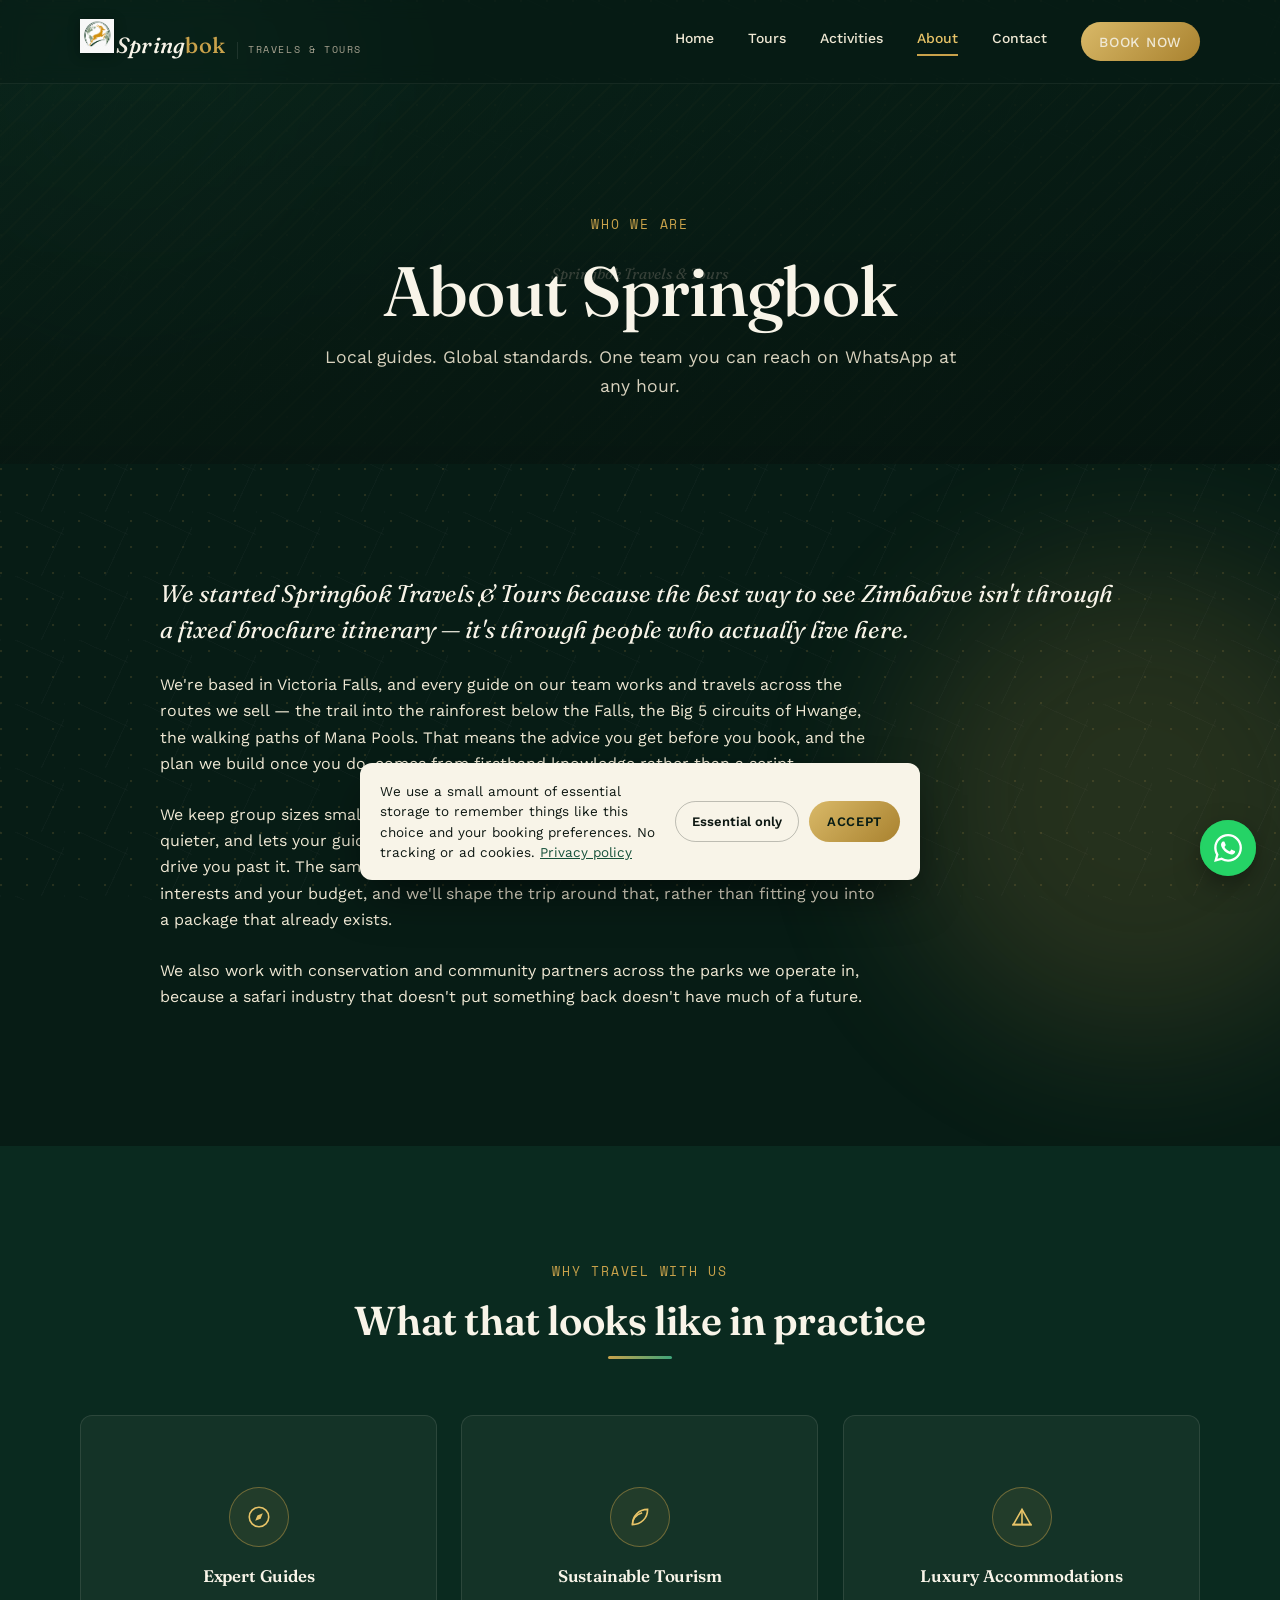
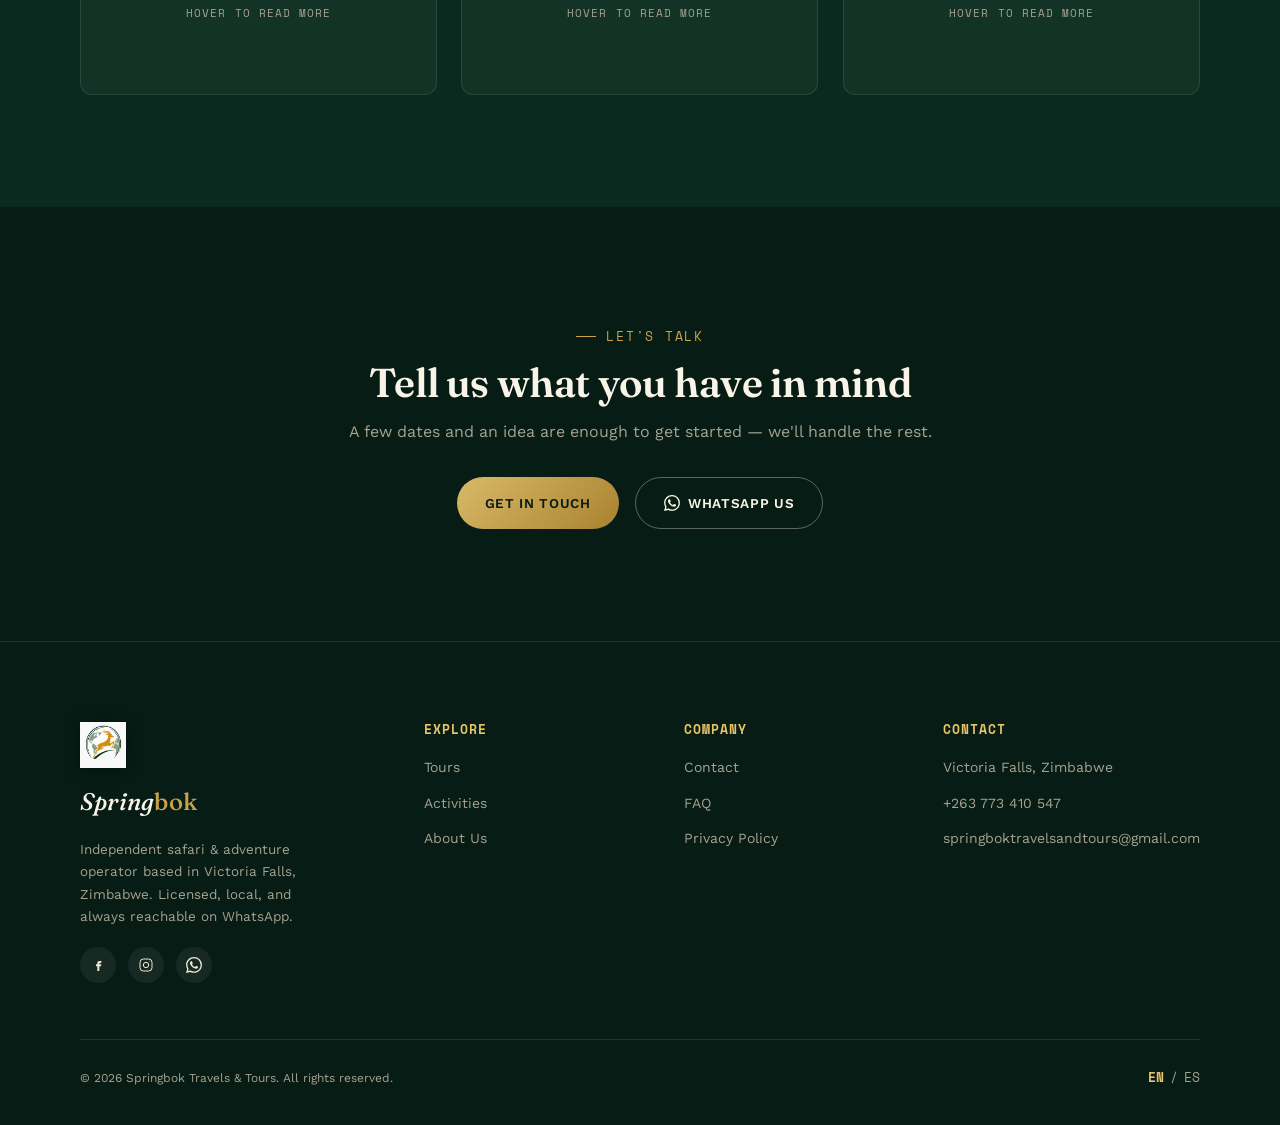
==== about.html @ 63655489 "created Springboks website" ====
<!DOCTYPE html>
<html lang="en">

<head>
    <meta charset="UTF-8">
    <meta name="viewport" content="width=device-width, initial-scale=1.0">
    <title>About — Springbok Travels &amp; Tours</title>
    <meta name="description"
        content="Springbok Travels & Tours is an independent, Victoria Falls-based safari and adventure operator.">
    <link rel="preconnect" href="https://fonts.googleapis.com">
    <link
        href="https://fonts.googleapis.com/css2?family=Fraunces:ital,opsz,wght@0,9..144,400;0,9..144,500;0,9..144,600;1,9..144,500&family=Work+Sans:wght@400;500;600;700&family=Space+Mono:wght@400;700&display=swap"
        rel="stylesheet">
    <link rel="stylesheet" href="style.css">
    <link rel="icon" type="image/png" sizes="32x32" href="images/logo/favicon-32.png">
    <link rel="icon" type="image/png" sizes="192x192" href="images/logo/favicon-192.png">
    <link rel="apple-touch-icon" href="images/logo/apple-touch-icon.png">
    <meta name="theme-color" content="#071C15">
</head>

<body>

    <header class="site-header">
        <div class="header-inner">
            <a href="index.html" class="logo">
                <img src="images/logo.png" alt="" class="logo-icon" width="40" height="31">
                <span class="logo-word">Spring<span>bok</span></span>
                <span class="logo-tag">Travels &amp; Tours</span>
            </a>
            <div class="nav">
                <div class="nav-links">
                    <a href="index.html" class="nav-link">Home</a>
                    <a href="tours.html" class="nav-link">Tours</a>
                    <a href="activities.html" class="nav-link">Activities</a>
                    <a href="about.html" class="nav-link">About</a>
                    <a href="contact.html" class="nav-link">Contact</a>
                    <a href="tours.html" class="nav-link btn btn--gold btn--sm">Book Now</a>
                </div>
                <button class="hamburger" aria-label="Open navigation menu" aria-expanded="false">
                    <span></span><span></span><span></span>
                </button>
            </div>
        </div>
    </header>

    <main>
        <section class="page-hero">
            <div class="page-hero__media">
                <img class="media-img"
                    src="https://www.matriarchafrica.com/wp-content/uploads/2018/07/Boma-Dinner-Victoria-Falls-1.jpg"
                    alt="Springbok guide with guests"
                    onerror="this.closest('.page-hero__media').classList.add('is-missing')">
                <div class="media-fallback-label">Springbok Travels &amp; Tours</div>
            </div>
            <div class="page-hero__content">
                <span class="eyebrow">Who we are</span>
                <h1>About Springbok</h1>
                <p>Local guides. Global standards. One team you can reach on WhatsApp at any hour.</p>
            </div>
        </section>

        <section class="page-content">
            <div class="container">
                <p class="about-lede">We started Springbok Travels &amp; Tours because the best way to see Zimbabwe
                    isn't through a fixed brochure itinerary — it's through people who actually live here.</p>
                <p>We're based in Victoria Falls, and every guide on our team works and travels across the routes we
                    sell — the trail into the rainforest below the Falls, the Big 5 circuits of Hwange, the walking
                    paths of Mana Pools. That means the advice you get before you book, and the plan we build once you
                    do, comes from firsthand knowledge rather than a script.</p>
                <p>We keep group sizes small on purpose. A safari vehicle with four seats sees more, moves quieter, and
                    lets your guide actually talk you through what you're looking at — not just drive you past it. The
                    same thinking applies to how we plan: tell us your dates, your interests and your budget, and we'll
                    shape the trip around that, rather than fitting you into a package that already exists.</p>
                <p>We also work with conservation and community partners across the parks we operate in, because a
                    safari industry that doesn't put something back doesn't have much of a future.</p>
            </div>
        </section>

        <section class="section section--raised">
            <div class="section-head section-head--center">
                <span class="eyebrow">Why travel with us</span>
                <h2>What that looks like in practice</h2>
            </div>
            <div id="why-grid" class="why-grid"><!-- rendered by script.js --></div>
        </section>

        <section class="section text-center">
            <div class="section-inner" style="max-width:640px; margin:0 auto;">
                <span class="eyebrow" style="justify-content:center;">Let's talk</span>
                <h2 style="margin-top:14px;">Tell us what you have in mind</h2>
                <p style="margin-top:14px; color:var(--color-text-muted);">A few dates and an idea are enough to get
                    started — we'll handle the rest.</p>
                <div style="margin-top:32px; display:flex; gap:16px; justify-content:center; flex-wrap:wrap;">
                    <a href="contact.html" class="btn btn--gold">Get in touch</a>
                    <a href="https://wa.me/263773410547" target="_blank" rel="noopener" class="btn btn--outline">
                        <svg width="16" height="16" viewBox="0 0 24 24" fill="currentColor">
                            <path
                                d="M17.472 14.382c-.297-.149-1.758-.867-2.03-.967-.273-.099-.471-.148-.67.15-.197.297-.767.966-.94 1.164-.173.199-.347.223-.644.075-.297-.15-1.255-.463-2.39-1.475-.883-.788-1.48-1.761-1.653-2.059-.173-.297-.018-.458.13-.606.134-.133.298-.347.446-.52.149-.174.198-.298.298-.497.099-.198.05-.371-.025-.52-.075-.149-.669-1.612-.916-2.207-.242-.579-.487-.5-.669-.51-.173-.008-.371-.01-.57-.01-.198 0-.52.074-.792.372-.272.297-1.04 1.016-1.04 2.479 0 1.462 1.065 2.875 1.213 3.074.149.198 2.096 3.2 5.077 4.487.709.306 1.262.489 1.694.625.712.227 1.36.195 1.871.118.571-.085 1.758-.719 2.006-1.413.248-.694.248-1.289.173-1.413-.074-.124-.272-.198-.57-.347m-5.421 7.403h-.004a9.87 9.87 0 01-5.031-1.378l-.361-.214-3.741.982.998-3.648-.235-.374a9.86 9.86 0 01-1.51-5.26c.001-5.45 4.436-9.884 9.888-9.884 2.64 0 5.122 1.03 6.988 2.898a9.825 9.825 0 012.893 6.994c-.003 5.45-4.437 9.884-9.885 9.884m8.413-18.297A11.815 11.815 0 0012.05 0C5.495 0 .16 5.335.157 11.892c0 2.096.547 4.142 1.588 5.945L.057 24l6.305-1.654a11.882 11.882 0 005.683 1.448h.005c6.554 0 11.89-5.335 11.893-11.893a11.821 11.821 0 00-3.48-8.413Z" />
                        </svg>
                        WhatsApp us
                    </a>
                </div>
            </div>
        </section>
    </main>

    <footer class="site-footer">
        <div class="footer-grid">
            <div class="footer-brand">
                <img src="images/logo.png" alt="Springbok Travels &amp; Tours" class="logo-icon logo-icon--footer"
                    width="52" height="40">
                <span class="logo-word">Spring<span>bok</span></span>
                <p>Independent safari &amp; adventure operator based in Victoria Falls, Zimbabwe. Licensed, local, and
                    always reachable on WhatsApp.</p>
                <div class="footer-social">
                    <a href="#" class="social-icon" aria-label="Facebook"><svg viewBox="0 0 24 24" fill="currentColor">
                            <path d="M14 9h3V6h-3c-1.7 0-3 1.3-3 3v2H9v3h2v7h3v-7h2.5l.5-3H14V9z" />
                        </svg></a>
                    <a href="#" class="social-icon" aria-label="Instagram"><svg viewBox="0 0 24 24" fill="none"
                            stroke="currentColor" stroke-width="1.5">
                            <rect x="3" y="3" width="18" height="18" rx="5" />
                            <circle cx="12" cy="12" r="4" />
                            <circle cx="17.2" cy="6.8" r="0.6" fill="currentColor" stroke="none" />
                        </svg></a>
                    <a href="https://wa.me/263773410547" target="_blank" rel="noopener" class="social-icon"
                        aria-label="WhatsApp"><svg viewBox="0 0 24 24" fill="currentColor">
                            <path
                                d="M17.472 14.382c-.297-.149-1.758-.867-2.03-.967-.273-.099-.471-.148-.67.15-.197.297-.767.966-.94 1.164-.173.199-.347.223-.644.075-.297-.15-1.255-.463-2.39-1.475-.883-.788-1.48-1.761-1.653-2.059-.173-.297-.018-.458.13-.606.134-.133.298-.347.446-.52.149-.174.198-.298.298-.497.099-.198.05-.371-.025-.52-.075-.149-.669-1.612-.916-2.207-.242-.579-.487-.5-.669-.51-.173-.008-.371-.01-.57-.01-.198 0-.52.074-.792.372-.272.297-1.04 1.016-1.04 2.479 0 1.462 1.065 2.875 1.213 3.074.149.198 2.096 3.2 5.077 4.487.709.306 1.262.489 1.694.625.712.227 1.36.195 1.871.118.571-.085 1.758-.719 2.006-1.413.248-.694.248-1.289.173-1.413-.074-.124-.272-.198-.57-.347m-5.421 7.403h-.004a9.87 9.87 0 01-5.031-1.378l-.361-.214-3.741.982.998-3.648-.235-.374a9.86 9.86 0 01-1.51-5.26c.001-5.45 4.436-9.884 9.888-9.884 2.64 0 5.122 1.03 6.988 2.898a9.825 9.825 0 012.893 6.994c-.003 5.45-4.437 9.884-9.885 9.884m8.413-18.297A11.815 11.815 0 0012.05 0C5.495 0 .16 5.335.157 11.892c0 2.096.547 4.142 1.588 5.945L.057 24l6.305-1.654a11.882 11.882 0 005.683 1.448h.005c6.554 0 11.89-5.335 11.893-11.893a11.821 11.821 0 00-3.48-8.413Z" />
                        </svg></a>
                </div>
            </div>
            <div class="footer-col">
                <h4>Explore</h4>
                <ul>
                    <li><a href="tours.html">Tours</a></li>
                    <li><a href="activities.html">Activities</a></li>
                    <li><a href="about.html">About Us</a></li>
                </ul>
            </div>
            <div class="footer-col">
                <h4>Company</h4>
                <ul>
                    <li><a href="contact.html">Contact</a></li>
                    <li><a href="faq.html">FAQ</a></li>
                    <li><a href="privacy.html">Privacy Policy</a></li>
                </ul>
            </div>
            <div class="footer-col">
                <h4>Contact</h4>
                <ul>
                    <li>Victoria Falls, Zimbabwe</li>
                    <li><a href="tel:+263773410547">+263 773 410 547</a></li>
                    <li><a href="mailto:springboktravelsandtours@gmail.com">springboktravelsandtours@gmail.com</a></li>
                </ul>
            </div>
        </div>
        <div class="footer-bottom">
            <span class="copyright">&copy; 2026 Springbok Travels &amp; Tours. All rights reserved.</span>
            <div class="lang-toggle"><span class="is-active">EN</span><span>/</span><span>ES</span></div>
        </div>
    </footer>

    <script src="data.js"></script>
    <script src="script.js"></script>
    <a href="https://wa.me/263773410547" target="_blank" rel="noopener" class="whatsapp-fab"
        aria-label="Chat on WhatsApp">
        <svg viewBox="0 0 24 24" fill="currentColor">
            <path
                d="M17.472 14.382c-.297-.149-1.758-.867-2.03-.967-.273-.099-.471-.148-.67.15-.197.297-.767.966-.94 1.164-.173.199-.347.223-.644.075-.297-.15-1.255-.463-2.39-1.475-.883-.788-1.48-1.761-1.653-2.059-.173-.297-.018-.458.13-.606.134-.133.298-.347.446-.52.149-.174.198-.298.298-.497.099-.198.05-.371-.025-.52-.075-.149-.669-1.612-.916-2.207-.242-.579-.487-.5-.669-.51-.173-.008-.371-.01-.57-.01-.198 0-.52.074-.792.372-.272.297-1.04 1.016-1.04 2.479 0 1.462 1.065 2.875 1.213 3.074.149.198 2.096 3.2 5.077 4.487.709.306 1.262.489 1.694.625.712.227 1.36.195 1.871.118.571-.085 1.758-.719 2.006-1.413.248-.694.248-1.289.173-1.413-.074-.124-.272-.198-.57-.347m-5.421 7.403h-.004a9.87 9.87 0 01-5.031-1.378l-.361-.214-3.741.982.998-3.648-.235-.374a9.86 9.86 0 01-1.51-5.26c.001-5.45 4.436-9.884 9.888-9.884 2.64 0 5.122 1.03 6.988 2.898a9.825 9.825 0 012.893 6.994c-.003 5.45-4.437 9.884-9.885 9.884m8.413-18.297A11.815 11.815 0 0012.05 0C5.495 0 .16 5.335.157 11.892c0 2.096.547 4.142 1.588 5.945L.057 24l6.305-1.654a11.882 11.882 0 005.683 1.448h.005c6.554 0 11.89-5.335 11.893-11.893a11.821 11.821 0 00-3.48-8.413Z" />
        </svg>
        <span class="whatsapp-fab__ring"></span>
    </a>

</body>

</html>
---- style.css ----
/* ==========================================================================
   SPRINGBOK TRAVELS & TOURS — stylesheet
   Architecture: CSS Cascade Layers, lowest → highest priority.
   Edit tokens in @layer tokens to re-theme the entire site from one place.
   ========================================================================== */

@layer reset, tokens, base, layout, components, pages, utilities;

/* ---------------------------------------------------------------------- */
@layer reset {

    *,
    *::before,
    *::after {
        box-sizing: border-box;
        margin: 0;
        padding: 0;
    }

    html {
        -webkit-text-size-adjust: 100%;
        scroll-behavior: smooth;
    }

    @media (prefers-reduced-motion: reduce) {
        html {
            scroll-behavior: auto;
        }

        *,
        *::before,
        *::after {
            animation-duration: 0.01ms !important;
            animation-iteration-count: 1 !important;
            transition-duration: 0.01ms !important;
            scroll-behavior: auto !important;
        }
    }

    img {
        display: block;
        max-width: 100%;
    }

    button {
        font: inherit;
        color: inherit;
        background: none;
        border: none;
        cursor: pointer;
    }

    input,
    select,
    textarea {
        font: inherit;
        color: inherit;
    }

    a {
        color: inherit;
        text-decoration: none;
    }

    ul {
        list-style: none;
    }
}

/* ---------------------------------------------------------------------- */
@layer tokens {
    :root {
        /* --- Brand colour system: emerald / gold / ivory --- */
        --emerald-950: #071C15;
        --emerald-900: #0A2A1F;
        --emerald-800: #0F3D2C;
        --emerald-700: #155039;
        --emerald-600: #1E6F4E;
        --emerald-500: #278C63;
        --emerald-400: #3FA57A;
        --emerald-300: #6FC29D;

        --gold-600: #A9822F;
        --gold-500: #C9A24B;
        --gold-400: #D9B968;
        --gold-300: #E8C468;
        --gold-100: #F3E3B8;

        --ivory-100: #F8F4E8;
        --ivory-200: #EFE8D4;
        --ivory-300: #D8D2BE;
        --ivory-muted: #A6A290;

        --ink-900: #0D1712;
        --ink-700: #1B2A21;

        /* --- Semantic tokens --- */
        --color-bg: var(--emerald-950);
        --color-bg-raised: var(--emerald-900);
        --color-bg-card: rgba(248, 244, 232, 0.045);
        --color-border: rgba(248, 244, 232, 0.1);
        --color-text: var(--ivory-200);
        --color-text-muted: var(--ivory-muted);
        --color-heading: var(--ivory-100);
        --color-accent: var(--gold-500);
        --color-accent-bright: var(--gold-300);
        --color-primary: var(--emerald-500);
        --color-primary-bright: var(--emerald-400);

        /* --- Type --- */
        --font-display: 'Fraunces', 'Georgia', serif;
        --font-body: 'Work Sans', -apple-system, sans-serif;
        --font-mono: 'Space Mono', 'Courier New', monospace;

        /* --- Layout --- */
        --page-px: 80px;
        --section-py: 112px;
        --gutter: 24px;
        --radius-sm: 6px;
        --radius-md: 12px;
        --radius-lg: 20px;
        --max-width: 1320px;
        --header-h: 84px;

        --ease: cubic-bezier(0.22, 1, 0.36, 1);
    }
}

/* ---------------------------------------------------------------------- */
@layer base {

    html,
    body {
        height: 100%;
    }

    body {
        font-family: var(--font-body);
        font-size: 16px;
        line-height: 1.65;
        color: var(--color-text);
        background: var(--color-bg);
        -webkit-font-smoothing: antialiased;
        -moz-osx-font-smoothing: grayscale;
        overflow-x: hidden;
    }

    h1,
    h2,
    h3,
    h4 {
        font-family: var(--font-display);
        color: var(--color-heading);
        line-height: 1.08;
        font-weight: 600;
        letter-spacing: -0.01em;
    }

    h1 {
        font-size: clamp(2.75rem, 3.2vw + 1.8rem, 5.5rem);
        font-weight: 500;
    }

    h2 {
        font-size: clamp(1.9rem, 1.4vw + 1.4rem, 2.75rem);
    }

    h3 {
        font-size: 1.35rem;
        font-weight: 600;
    }

    h4 {
        font-size: 1.05rem;
        font-weight: 600;
    }

    p {
        color: var(--color-text);
    }

    strong {
        color: var(--color-heading);
        font-weight: 600;
    }

    a:focus-visible,
    button:focus-visible,
    input:focus-visible,
    select:focus-visible,
    textarea:focus-visible,
    [tabindex]:focus-visible {
        outline: 2px solid var(--color-accent-bright);
        outline-offset: 3px;
        border-radius: 4px;
    }
}

/* ---------------------------------------------------------------------- */
@layer layout {
    .container {
        max-width: var(--max-width);
        margin: 0 auto;
        padding: 0 var(--page-px);
    }

    main {
        display: block;
    }

    .section {
        padding: var(--section-py) var(--page-px);
    }

    .section--tight {
        padding-top: calc(var(--section-py) * 0.6);
        padding-bottom: calc(var(--section-py) * 0.6);
    }

    .section--raised {
        background: var(--emerald-900);
    }

    .section-inner {
        max-width: var(--max-width);
        margin: 0 auto;
    }

    .split {
        display: grid;
        grid-template-columns: 1.05fr 1fr;
        gap: 64px;
        align-items: center;
        max-width: var(--max-width);
        margin: 0 auto;
    }

    .split--reverse {
        grid-template-columns: 1fr 1.05fr;
    }

    .split--reverse .split__media {
        order: 2;
    }
}

/* ---------------------------------------------------------------------- */
@layer components {

    /* --- Eyebrow / section labels --- */
    .eyebrow {
        display: inline-flex;
        align-items: center;
        gap: 10px;
        font-family: var(--font-mono);
        font-size: 12.5px;
        letter-spacing: 0.14em;
        text-transform: uppercase;
        color: var(--color-accent);
    }

    .eyebrow::before {
        content: '';
        width: 20px;
        height: 1px;
        background: var(--color-accent);
    }

    .section-head {
        max-width: 640px;
        margin-bottom: 56px;
    }

    .section-head .eyebrow {
        margin-bottom: 16px;
    }

    .section-head p {
        color: var(--color-text-muted);
        font-size: 1.05rem;
        margin-top: 14px;
    }

    .section-head--center {
        max-width: 640px;
        margin-left: auto;
        margin-right: auto;
        text-align: center;
    }

    .section-head--center .eyebrow {
        justify-content: center;
    }

    .section-head--center .eyebrow::before {
        display: none;
    }

    /* --- Buttons --- */
    .btn {
        display: inline-flex;
        align-items: center;
        justify-content: center;
        gap: 8px;
        padding: 14px 28px;
        border-radius: 999px;
        font-family: var(--font-body);
        font-weight: 600;
        font-size: 13.5px;
        letter-spacing: 0.05em;
        text-transform: uppercase;
        transition: transform 0.25s var(--ease), box-shadow 0.25s var(--ease), background-color 0.25s var(--ease);
        white-space: nowrap;
    }

    .btn--gold {
        background: linear-gradient(135deg, var(--gold-400), var(--gold-600));
        color: var(--emerald-950);
    }

    .btn--gold:hover {
        transform: translateY(-2px);
        box-shadow: 0 12px 30px rgba(201, 162, 75, 0.35);
    }

    .btn--outline {
        background: transparent;
        color: var(--ivory-100);
        border: 1px solid rgba(248, 244, 232, 0.35);
    }

    .btn--outline:hover {
        border-color: var(--color-accent);
        color: var(--color-accent-bright);
    }

    .btn--ghost {
        background: rgba(248, 244, 232, 0.06);
        color: var(--ivory-100);
        padding: 10px 18px;
    }

    .btn--ghost:hover {
        background: rgba(248, 244, 232, 0.12);
    }

    .btn--block {
        width: 100%;
    }

    .btn--sm {
        padding: 9px 18px;
        font-size: 12px;
    }

    /* --- Header --- */
    .site-header {
        position: fixed;
        inset: 0 0 auto 0;
        height: var(--header-h);
        display: flex;
        align-items: center;
        z-index: 1000;
        background: rgba(7, 28, 21, 0.72);
        backdrop-filter: blur(10px);
        -webkit-backdrop-filter: blur(10px);
        border-bottom: 1px solid rgba(248, 244, 232, 0.06);
        transition: background 0.3s var(--ease);
    }

    .header-inner {
        width: 100%;
        max-width: var(--max-width);
        margin: 0 auto;
        padding: 0 var(--page-px);
        display: flex;
        align-items: center;
        justify-content: space-between;
    }

    .logo {
        display: flex;
        align-items: baseline;
        gap: 2px;
    }

    .logo-word {
        font-family: var(--font-display);
        font-style: italic;
        font-weight: 500;
        font-size: 22px;
        color: var(--ivory-100);
        letter-spacing: 0.01em;
    }

    .logo-word span {
        color: var(--color-accent);
        font-style: normal;
    }

    .logo-tag {
        font-family: var(--font-mono);
        font-size: 10px;
        letter-spacing: 0.16em;
        text-transform: uppercase;
        color: var(--color-text-muted);
        margin-left: 10px;
        padding-left: 10px;
        border-left: 1px solid var(--color-border);
    }

    .nav {
        display: flex;
        align-items: center;
        gap: 40px;
    }

    .nav-links {
        display: flex;
        align-items: center;
        gap: 34px;
    }

    .nav-link {
        font-family: var(--font-body);
        font-size: 14px;
        font-weight: 500;
        color: var(--ivory-200);
        padding-bottom: 6px;
        position: relative;
    }

    .nav-link::after {
        content: '';
        position: absolute;
        left: 0;
        bottom: 0;
        width: 0;
        height: 2px;
        background: var(--color-accent);
        transition: width 0.25s var(--ease);
    }

    .nav-link:hover::after,
    .nav-link.is-active::after {
        width: 100%;
    }

    .nav-link.is-active {
        color: var(--color-accent-bright);
    }

    .hamburger {
        display: none;
        flex-direction: column;
        justify-content: center;
        gap: 5px;
        width: 32px;
        height: 32px;
        z-index: 1001;
    }

    .hamburger span {
        display: block;
        width: 100%;
        height: 2px;
        background: var(--ivory-100);
        border-radius: 2px;
        transition: transform 0.3s var(--ease), opacity 0.2s var(--ease);
    }

    .hamburger.is-open span:nth-child(1) {
        transform: translateY(7px) rotate(45deg);
    }

    .hamburger.is-open span:nth-child(2) {
        opacity: 0;
    }

    .hamburger.is-open span:nth-child(3) {
        transform: translateY(-7px) rotate(-45deg);
    }

    /* --- Hero --- */
    .hero {
        position: relative;
        min-height: 720px;
        display: flex;
        align-items: flex-end;
        overflow: hidden;
        background: var(--emerald-950);
    }

    .hero__media {
        position: absolute;
        inset: 0;
    }

    .hero__media .media-img {
        width: 100%;
        height: 100%;
        object-fit: cover;
    }

    .hero__media::after {
        content: '';
        position: absolute;
        inset: 0;
        background:
            linear-gradient(0deg, rgba(7, 20, 15, 0.82) 0%, rgba(7, 20, 15, 0.4) 45%, rgba(7, 28, 21, 0.2) 100%);
    }

    /* Fallback used by .hero__media and .page-hero__media when the source
     photo hasn't been added yet (see .media-fallback-label below). */
    .media-fallback-label {
        display: none;
        position: absolute;
        inset: 0;
        align-items: center;
        justify-content: center;
        text-align: center;
        padding: 20px;
        font-family: var(--font-display);
        font-style: italic;
        font-size: 15px;
        color: var(--ivory-300);
        opacity: 0.7;
        z-index: 0;
        background:
            repeating-linear-gradient(135deg, rgba(201, 162, 75, 0.07) 0px, rgba(201, 162, 75, 0.07) 2px, transparent 2px, transparent 18px),
            linear-gradient(160deg, var(--emerald-800), var(--emerald-950));
    }

    .is-missing .media-fallback-label {
        display: flex;
    }

    .is-missing .media-img {
        display: none;
    }

    .hero__content {
        position: relative;
        z-index: 2;
        width: 100%;
        max-width: var(--max-width);
        margin: 0 auto;
        padding: calc(var(--header-h) + 64px) var(--page-px) 88px;
    }

    .hero__eyebrow {
        font-family: var(--font-mono);
        font-size: 13px;
        letter-spacing: 0.16em;
        text-transform: uppercase;
        color: var(--color-accent-bright);
        display: flex;
        align-items: center;
        gap: 10px;
        margin-bottom: 22px;
    }

    .hero__eyebrow .pin {
        color: var(--color-accent);
    }

    .hero h1 {
        max-width: 15ch;
    }

    .hero h1 em {
        font-style: italic;
        color: var(--color-accent);
    }

    .hero__subtitle {
        font-size: 1.15rem;
        color: var(--ivory-300);
        max-width: 46ch;
        margin-top: 20px;
    }

    .hero__actions {
        display: flex;
        gap: 16px;
        margin-top: 36px;
        flex-wrap: wrap;
    }

    .hero__chips {
        display: flex;
        gap: 28px;
        margin-top: 56px;
        flex-wrap: wrap;
    }

    .hero__chip {
        display: flex;
        align-items: center;
        gap: 10px;
    }

    .hero__chip-icon {
        width: 38px;
        height: 38px;
        border-radius: 50%;
        border: 1px solid rgba(201, 162, 75, 0.5);
        background: rgba(201, 162, 75, 0.08);
        display: flex;
        align-items: center;
        justify-content: center;
        color: var(--color-accent-bright);
        flex-shrink: 0;
    }

    .hero__chip-icon svg {
        width: 17px;
        height: 17px;
    }

    .hero__chip-text {
        font-size: 13.5px;
        color: var(--ivory-300);
    }

    /* --- Media placeholder system ---
     Real photo: drop a file at the img's src path.
     Until then, this shows a branded placeholder automatically (via onerror). */
    .media {
        position: relative;
        overflow: hidden;
        width: 100%;
        height: 100%;
        background: var(--emerald-800);
    }

    .media-img {
        width: 100%;
        height: 100%;
        object-fit: cover;
        display: block;
        transition: transform 0.6s var(--ease);
    }

    .media--missing .media-img {
        display: none;
    }

    .media--missing {
        background:
            repeating-linear-gradient(135deg, rgba(201, 162, 75, 0.07) 0px, rgba(201, 162, 75, 0.07) 2px, transparent 2px, transparent 18px),
            linear-gradient(160deg, var(--emerald-800), var(--emerald-950));
    }

    .media--missing::after {
        content: attr(data-label);
        position: absolute;
        inset: 0;
        display: flex;
        align-items: center;
        justify-content: center;
        text-align: center;
        padding: 16px;
        font-family: var(--font-display);
        font-style: italic;
        font-size: 16px;
        color: var(--ivory-300);
        opacity: 0.75;
    }

    .media--missing::before {
        content: '';
        position: absolute;
        inset: 10px;
        border: 1px solid rgba(201, 162, 75, 0.3);
        pointer-events: none;
    }

    /* --- Tour cards --- */
    .tour-card {
        position: relative;
        height: 340px;
        border-radius: var(--radius-md);
        overflow: hidden;
        cursor: pointer;
        box-shadow: 0 10px 30px rgba(3, 10, 7, 0.4);
        transition: transform 0.35s var(--ease), box-shadow 0.35s var(--ease);
    }

    .tour-card:hover {
        transform: translateY(-6px);
        box-shadow: 0 22px 45px rgba(3, 10, 7, 0.55);
    }

    .tour-card:hover .media-img {
        transform: scale(1.06);
    }

    .tour-card__media {
        position: absolute;
        inset: 0;
    }

    .tour-card__overlay {
        position: absolute;
        inset: 0;
        background: linear-gradient(0deg, rgba(7, 20, 15, 0.92) 0%, rgba(7, 20, 15, 0.15) 55%, transparent 75%);
    }

    .tour-card__price {
        position: absolute;
        top: 16px;
        right: 16px;
        font-family: var(--font-mono);
        font-size: 12.5px;
        font-weight: 700;
        background: rgba(7, 20, 15, 0.55);
        border: 1px solid rgba(201, 162, 75, 0.5);
        color: var(--gold-300);
        padding: 6px 12px;
        border-radius: 999px;
        backdrop-filter: blur(4px);
    }

    .tour-card__body {
        position: absolute;
        left: 20px;
        right: 20px;
        bottom: 18px;
        z-index: 2;
    }

    .tour-card__title {
        font-size: 19px;
        margin-bottom: 4px;
    }

    .tour-card__meta {
        font-family: var(--font-mono);
        font-size: 11.5px;
        letter-spacing: 0.06em;
        text-transform: uppercase;
        color: var(--ivory-muted);
    }

    .tour-card__actions {
        display: flex;
        align-items: center;
        gap: 14px;
        margin-top: 14px;
        opacity: 0;
        transform: translateY(8px);
        transition: all 0.25s var(--ease);
    }

    .tour-card:hover .tour-card__actions {
        opacity: 1;
        transform: translateY(0);
    }

    .tour-card__link {
        font-size: 12.5px;
        font-weight: 600;
        text-decoration: underline;
        text-underline-offset: 3px;
    }

    .splide__slide {
        padding: 0 12px;
    }

    .splide__arrow {
        background: rgba(7, 20, 15, 0.7);
        border: 1px solid rgba(248, 244, 232, 0.14);
        width: 46px;
        height: 46px;
        opacity: 0.9;
    }

    .splide__arrow:hover {
        background: var(--emerald-600);
        opacity: 1;
    }

    .splide__arrow svg {
        fill: var(--ivory-100);
        width: 18px;
        height: 18px;
    }

    .splide__pagination__page {
        background: rgba(248, 244, 232, 0.3);
    }

    .splide__pagination__page.is-active {
        background: var(--color-accent);
        transform: scale(1.2);
    }

    /* --- Why us: flip cards --- */
    .why-grid {
        display: grid;
        grid-template-columns: repeat(3, 1fr);
        gap: var(--gutter);
        max-width: var(--max-width);
        margin: 0 auto;
    }

    .flip-card {
        perspective: 1400px;
        height: 280px;
    }

    .flip-card__inner {
        position: relative;
        width: 100%;
        height: 100%;
        transform-style: preserve-3d;
        transition: transform 0.7s var(--ease);
    }

    .flip-card:hover .flip-card__inner,
    .flip-card:focus-within .flip-card__inner {
        transform: rotateY(180deg);
    }

    .flip-card__face {
        position: absolute;
        inset: 0;
        backface-visibility: hidden;
        border-radius: var(--radius-md);
        border: 1px solid var(--color-border);
        padding: 40px 32px;
        display: flex;
        flex-direction: column;
    }

    .flip-card__front {
        background: var(--color-bg-card);
        align-items: center;
        justify-content: center;
        text-align: center;
        gap: 20px;
    }

    .flip-card__back {
        background: linear-gradient(155deg, var(--emerald-700), var(--emerald-900));
        transform: rotateY(180deg);
        justify-content: center;
        gap: 12px;
    }

    .flip-icon {
        width: 60px;
        height: 60px;
        border-radius: 50%;
        border: 1px solid rgba(201, 162, 75, 0.45);
        background: rgba(201, 162, 75, 0.08);
        display: flex;
        align-items: center;
        justify-content: center;
        color: var(--color-accent-bright);
    }

    .flip-icon svg {
        width: 26px;
        height: 26px;
    }

    .flip-card__back h4 {
        color: var(--gold-300);
    }

    .flip-card__back p {
        font-size: 14px;
        color: var(--ivory-300);
    }

    .flip-hint {
        font-family: var(--font-mono);
        font-size: 10.5px;
        letter-spacing: 0.1em;
        text-transform: uppercase;
        color: var(--color-text-muted);
    }

    /* --- Reviews --- */
    .reviews-grid {
        display: grid;
        grid-template-columns: repeat(3, 1fr);
        gap: var(--gutter);
        max-width: var(--max-width);
        margin: 0 auto;
    }

    .review-card {
        background: var(--color-bg-card);
        border: 1px solid var(--color-border);
        border-radius: var(--radius-md);
        padding: 32px;
        display: flex;
        flex-direction: column;
        gap: 18px;
    }

    .review-stars {
        display: flex;
        gap: 3px;
        color: var(--gold-400);
    }

    .review-stars svg {
        width: 15px;
        height: 15px;
    }

    .review-text {
        font-size: 14.5px;
        color: var(--ivory-300);
        flex: 1;
    }

    .review-person {
        display: flex;
        align-items: center;
        gap: 12px;
    }

    .review-avatar {
        width: 40px;
        height: 40px;
        border-radius: 50%;
        background: linear-gradient(135deg, var(--emerald-500), var(--emerald-700));
        display: flex;
        align-items: center;
        justify-content: center;
        font-family: var(--font-mono);
        font-size: 13px;
        font-weight: 700;
        color: var(--ivory-100);
        flex-shrink: 0;
    }

    .review-name {
        font-size: 13.5px;
        font-weight: 600;
        color: var(--ivory-100);
    }

    /* --- Split / imagery section --- */
    .split__media {
        display: grid;
        grid-template-columns: 1fr 1fr;
        gap: 16px;
    }

    .split__media .media {
        border-radius: var(--radius-md);
        border: 1px solid var(--color-border);
    }

    .split__media .media:nth-child(1) {
        grid-column: 1 / 2;
        grid-row: 1 / 3;
        height: 420px;
    }

    .split__media .media:nth-child(2) {
        grid-column: 2 / 3;
        grid-row: 1 / 2;
        height: 200px;
    }

    .split__media .media:nth-child(3) {
        grid-column: 2 / 3;
        grid-row: 2 / 3;
        height: 204px;
    }

    .split__body p {
        margin-top: 18px;
        margin-bottom: 8px;
        max-width: 50ch;
    }

    .split__body .btn {
        margin-top: 28px;
    }

    /* --- Map --- */
    .map-section {
        position: relative;
        height: 520px;
    }

    .map-section iframe {
        width: 100%;
        height: 100%;
        border: 0;
        filter: grayscale(65%) sepia(15%) hue-rotate(70deg) saturate(1.3) brightness(0.75) contrast(1.1);
    }

    .map-badge {
        position: absolute;
        left: var(--page-px);
        bottom: 32px;
        z-index: 2;
        background: rgba(7, 20, 15, 0.85);
        border: 1px solid rgba(201, 162, 75, 0.35);
        backdrop-filter: blur(6px);
        border-radius: var(--radius-md);
        padding: 20px 26px;
        max-width: 280px;
    }

    .map-badge .eyebrow {
        margin-bottom: 8px;
    }

    .map-badge p {
        font-size: 13.5px;
        color: var(--ivory-300);
    }

    /* --- Footer --- */
    .site-footer {
        background: var(--emerald-950);
        border-top: 1px solid var(--color-border);
        padding: 80px var(--page-px) 36px;
        position: relative;
        overflow: hidden;
    }

    .footer-grid {
        display: grid;
        grid-template-columns: 1.4fr 1fr 1fr 1fr;
        gap: 48px;
        max-width: var(--max-width);
        margin: 0 auto;
        position: relative;
        z-index: 1;
    }

    .footer-brand .logo-word {
        font-size: 24px;
    }

    .footer-brand p {
        margin-top: 16px;
        font-size: 13.5px;
        color: var(--color-text-muted);
        max-width: 32ch;
    }

    .footer-col h4 {
        font-size: 13px;
        letter-spacing: 0.08em;
        text-transform: uppercase;
        color: var(--gold-300);
        margin-bottom: 20px;
        font-family: var(--font-mono);
        font-weight: 700;
    }

    .footer-col ul li {
        margin-bottom: 12px;
    }

    .footer-col ul li a,
    .footer-col ul li {
        font-size: 14px;
        color: var(--color-text-muted);
    }

    .footer-col ul li a:hover {
        color: var(--color-accent-bright);
    }

    .footer-social {
        display: flex;
        gap: 12px;
        margin-top: 20px;
    }

    .social-icon {
        width: 36px;
        height: 36px;
        border-radius: 50%;
        background: rgba(248, 244, 232, 0.06);
        display: flex;
        align-items: center;
        justify-content: center;
        color: var(--ivory-200);
        transition: background 0.2s var(--ease), color 0.2s var(--ease);
    }

    .social-icon:hover {
        background: var(--emerald-600);
        color: var(--ivory-100);
    }

    .social-icon svg {
        width: 16px;
        height: 16px;
    }

    .footer-bottom {
        max-width: var(--max-width);
        margin: 56px auto 0;
        padding-top: 28px;
        border-top: 1px solid var(--color-border);
        display: flex;
        justify-content: space-between;
        align-items: center;
        position: relative;
        z-index: 1;
        flex-wrap: wrap;
        gap: 16px;
    }

    .copyright {
        font-size: 12px;
        color: var(--color-text-muted);
    }

    .lang-toggle {
        display: flex;
        gap: 6px;
        font-size: 12.5px;
        font-family: var(--font-mono);
        color: var(--color-text-muted);
    }

    .lang-toggle span {
        cursor: pointer;
    }

    .lang-toggle span.is-active {
        color: var(--color-accent-bright);
        font-weight: 700;
    }

    /* --- Modals --- */
    .modal-overlay {
        position: fixed;
        inset: 0;
        background: rgba(7, 20, 15, 0.88);
        backdrop-filter: blur(8px);
        display: flex;
        align-items: center;
        justify-content: center;
        z-index: 3000;
        opacity: 0;
        visibility: hidden;
        transition: opacity 0.3s var(--ease), visibility 0.3s var(--ease);
        padding: 24px;
    }

    .modal-overlay.is-visible {
        opacity: 1;
        visibility: visible;
    }

    .modal-panel {
        background: var(--emerald-900);
        border: 1px solid var(--color-border);
        border-radius: var(--radius-lg);
        padding: 40px 44px;
        width: 100%;
        max-width: 640px;
        max-height: 88vh;
        overflow-y: auto;
        position: relative;
        transform: scale(0.96) translateY(10px);
        transition: transform 0.3s var(--ease);
    }

    .modal-overlay.is-visible .modal-panel {
        transform: scale(1) translateY(0);
    }

    .modal-close {
        position: absolute;
        top: 18px;
        right: 18px;
        width: 36px;
        height: 36px;
        border-radius: 50%;
        display: flex;
        align-items: center;
        justify-content: center;
        color: var(--color-text-muted);
        font-size: 22px;
        transition: background 0.2s var(--ease), color 0.2s var(--ease);
    }

    .modal-close:hover {
        background: rgba(248, 244, 232, 0.08);
        color: var(--ivory-100);
    }

    .modal-panel h2 {
        margin-bottom: 8px;
        padding-right: 30px;
    }

    .modal-eyebrow {
        margin-bottom: 18px;
    }

    .modal-panel h4 {
        color: var(--gold-300);
        font-size: 12.5px;
        text-transform: uppercase;
        letter-spacing: 0.08em;
        font-family: var(--font-mono);
        margin-top: 22px;
        margin-bottom: 8px;
    }

    .modal-meta-row {
        display: flex;
        gap: 28px;
        margin: 20px 0;
        padding: 18px 0;
        border-top: 1px solid var(--color-border);
        border-bottom: 1px solid var(--color-border);
    }

    .modal-meta-row div {
        font-size: 14px;
    }

    .modal-meta-row strong {
        display: block;
        font-family: var(--font-mono);
        color: var(--gold-300);
        font-size: 20px;
        margin-top: 2px;
    }

    .modal-note {
        font-size: 13px;
        color: var(--color-text-muted);
        font-style: italic;
        margin-top: 4px;
    }

    /* --- Forms --- */
    .form-group {
        margin-bottom: 20px;
    }

    .form-group label {
        display: block;
        font-size: 13px;
        font-weight: 600;
        letter-spacing: 0.04em;
        text-transform: uppercase;
        color: var(--color-text-muted);
        margin-bottom: 8px;
    }

    .form-group input,
    .form-group select,
    .form-group textarea {
        width: 100%;
        padding: 13px 16px;
        background: rgba(248, 244, 232, 0.05);
        border: 1px solid var(--color-border);
        border-radius: var(--radius-sm);
        color: var(--ivory-100);
        font-size: 15px;
        transition: border-color 0.2s var(--ease), background 0.2s var(--ease);
    }

    .form-group input:focus,
    .form-group select:focus,
    .form-group textarea:focus {
        outline: none;
        border-color: var(--color-accent);
        background: rgba(248, 244, 232, 0.08);
    }

    .form-group select option {
        background: var(--emerald-900);
        color: var(--ivory-100);
    }

    .form-grid {
        display: grid;
        grid-template-columns: 1fr 1fr;
        gap: 18px;
    }

    /* --- Category filter (Activities page) --- */
    .filter-bar {
        display: flex;
        flex-wrap: wrap;
        gap: 10px;
        justify-content: center;
        margin-bottom: 56px;
    }

    .filter-btn {
        font-family: var(--font-mono);
        font-size: 12.5px;
        letter-spacing: 0.05em;
        text-transform: uppercase;
        padding: 10px 20px;
        border-radius: 999px;
        border: 1px solid var(--color-border);
        color: var(--ivory-300);
        transition: all 0.2s var(--ease);
    }

    .filter-btn:hover {
        border-color: var(--color-accent);
        color: var(--gold-300);
    }

    .filter-btn.is-active {
        background: var(--color-accent);
        border-color: var(--color-accent);
        color: var(--emerald-950);
        font-weight: 700;
    }

    .activity-grid {
        display: grid;
        grid-template-columns: repeat(4, 1fr);
        gap: var(--gutter);
        max-width: var(--max-width);
        margin: 0 auto;
    }

    .activity-card {
        border-radius: var(--radius-md);
        overflow: hidden;
        border: 1px solid var(--color-border);
        background: var(--color-bg-card);
        transition: transform 0.3s var(--ease), border-color 0.3s var(--ease);
    }

    .activity-card:hover {
        transform: translateY(-4px);
        border-color: rgba(201, 162, 75, 0.4);
    }

    .activity-card .media {
        height: 170px;
    }

    .activity-card__body {
        padding: 16px 18px;
    }

    .activity-card__cat {
        font-family: var(--font-mono);
        font-size: 10px;
        letter-spacing: 0.1em;
        text-transform: uppercase;
        color: var(--color-accent);
    }

    .activity-card__title {
        font-size: 15.5px;
        margin: 6px 0 8px;
    }

    .activity-card__price {
        font-family: var(--font-mono);
        font-size: 13px;
        color: var(--ivory-300);
    }

    .activity-card__footer {
        display: flex;
        align-items: center;
        justify-content: space-between;
        gap: 10px;
        margin-top: 10px;
    }

    .activity-card__price strong {
        color: var(--gold-300);
    }

    .activity-card.is-hidden {
        display: none;
    }

    /* --- FAQ accordion (native <details>, no JS) --- */
    .accordion {
        max-width: 760px;
        margin: 0 auto;
        display: flex;
        flex-direction: column;
        gap: 12px;
    }

    .accordion-item {
        border: 1px solid var(--color-border);
        border-radius: var(--radius-md);
        background: var(--color-bg-card);
        overflow: hidden;
    }

    .accordion-item summary {
        cursor: pointer;
        list-style: none;
        display: flex;
        align-items: center;
        justify-content: space-between;
        gap: 20px;
        padding: 20px 24px;
        font-family: var(--font-body);
        font-weight: 600;
        font-size: 15.5px;
        color: var(--ivory-100);
    }

    .accordion-item summary::-webkit-details-marker {
        display: none;
    }

    .accordion-item summary:hover {
        color: var(--gold-300);
    }

    .accordion-icon {
        flex-shrink: 0;
        font-family: var(--font-mono);
        font-size: 20px;
        line-height: 1;
        color: var(--color-accent);
        transition: transform 0.3s var(--ease);
    }

    .accordion-item[open] .accordion-icon {
        transform: rotate(45deg);
    }

    .accordion-item .accordion-answer {
        padding: 0 24px 22px;
        color: var(--ivory-300);
        font-size: 14.5px;
        max-width: 68ch;
    }

    /* --- Legal / policy document layout --- */
    .policy-doc {
        max-width: 76ch;
        margin: 0 auto;
    }

    .policy-doc h2 {
        margin-top: 44px;
        margin-bottom: 12px;
        font-size: 1.4rem;
    }

    .policy-doc h2:first-child {
        margin-top: 0;
    }

    .policy-doc p,
    .policy-doc li {
        color: var(--ivory-300);
        font-size: 15px;
        margin-bottom: 12px;
    }

    .policy-doc ul {
        padding-left: 20px;
        list-style: disc;
    }

    .policy-note {
        border: 1px solid rgba(201, 162, 75, 0.35);
        background: rgba(201, 162, 75, 0.06);
        border-radius: var(--radius-md);
        padding: 18px 22px;
        font-size: 13.5px;
        color: var(--ivory-300);
        margin-bottom: 40px;
    }

    .policy-note strong {
        color: var(--gold-300);
    }

    .stat-row {
        display: flex;
        gap: 56px;
        flex-wrap: wrap;
    }

    .stat strong {
        display: block;
        font-family: var(--font-display);
        font-size: 2.4rem;
        color: var(--gold-300);
        font-weight: 500;
    }

    .stat span {
        font-family: var(--font-mono);
        font-size: 11.5px;
        letter-spacing: 0.08em;
        text-transform: uppercase;
        color: var(--color-text-muted);
    }

    /* --- Scroll reveal --- */
    .reveal {
        opacity: 0;
        transform: translateY(28px);
        transition: opacity 0.7s var(--ease), transform 0.7s var(--ease);
    }

    .reveal.is-visible {
        opacity: 1;
        transform: translateY(0);
    }
}

/* ---------------------------------------------------------------------- */
@layer pages {

    .page-hero {
        position: relative;
        min-height: 380px;
        display: flex;
        align-items: center;
        justify-content: center;
        text-align: center;
        padding: calc(var(--header-h) + 40px) var(--page-px) 60px;
        overflow: hidden;
    }

    .page-hero__media {
        position: absolute;
        inset: 0;
    }

    .page-hero__media::after {
        content: '';
        position: absolute;
        inset: 0;
        background: linear-gradient(180deg, rgba(7, 20, 15, 0.55), rgba(7, 20, 15, 0.78));
    }

    .page-hero__content {
        position: relative;
        z-index: 2;
        max-width: 640px;
    }

    .page-hero .eyebrow {
        justify-content: center;
        margin-bottom: 18px;
    }

    .page-hero .eyebrow::before {
        display: none;
    }

    .page-hero p {
        margin-top: 14px;
        font-size: 1.1rem;
        color: var(--ivory-300);
    }

    .page-content {
        padding: var(--section-py) var(--page-px);
    }

    .page-content .container p {
        max-width: 72ch;
        margin-bottom: var(--gutter);
    }

    /* Contact */
    .contact-grid {
        display: grid;
        grid-template-columns: 0.9fr 1.1fr;
        gap: 72px;
        align-items: start;
    }

    .contact-info {
        margin-top: 28px;
        display: flex;
        flex-direction: column;
        gap: 16px;
    }

    .contact-info-item {
        display: flex;
        gap: 14px;
        align-items: flex-start;
        padding: 18px;
        background: var(--color-bg-card);
        border: 1px solid var(--color-border);
        border-radius: var(--radius-md);
    }

    .contact-info-item svg {
        width: 20px;
        height: 20px;
        color: var(--color-accent-bright);
        flex-shrink: 0;
        margin-top: 2px;
    }

    .contact-info-item strong {
        display: block;
        font-size: 13px;
        color: var(--ivory-muted);
        text-transform: uppercase;
        letter-spacing: 0.05em;
        margin-bottom: 3px;
        font-family: var(--font-mono);
    }

    .contact-form-panel {
        background: var(--color-bg-card);
        border: 1px solid var(--color-border);
        border-radius: var(--radius-lg);
        padding: 40px;
    }

    /* About */
    .about-lede {
        font-family: var(--font-display);
        font-size: 1.5rem;
        font-style: italic;
        color: var(--ivory-100);
        max-width: 60ch;
        margin-bottom: 32px;
        line-height: 1.5;
    }

    .stats-band {
        margin-top: 64px;
        padding-top: 48px;
        border-top: 1px solid var(--color-border);
    }
}

/* ---------------------------------------------------------------------- */
@layer utilities {
    .text-muted {
        color: var(--color-text-muted) !important;
    }

    .text-center {
        text-align: center !important;
    }

    .mt-0 {
        margin-top: 0 !important;
    }

    .visually-hidden {
        position: absolute;
        width: 1px;
        height: 1px;
        overflow: hidden;
        clip: rect(0, 0, 0, 0);
        white-space: nowrap;
    }
}

/* ==========================================================================
   RESPONSIVE
   ========================================================================== */
@media (max-width: 1180px) {
    :root {
        --page-px: 48px;
        --section-py: 88px;
    }

    .why-grid,
    .reviews-grid {
        grid-template-columns: repeat(2, 1fr);
    }

    .activity-grid {
        grid-template-columns: repeat(3, 1fr);
    }

    .footer-grid {
        grid-template-columns: 1fr 1fr;
        row-gap: 40px;
    }
}

@media (max-width: 900px) {

    .split,
    .split--reverse {
        grid-template-columns: 1fr;
    }

    .split--reverse .split__media {
        order: 0;
    }

    .contact-grid {
        grid-template-columns: 1fr;
        gap: 48px;
    }
}

@media (max-width: 768px) {
    :root {
        --page-px: 22px;
        --section-py: 64px;
    }

    .nav-links {
        display: none;
    }

    .nav-links.is-open {
        display: flex;
        flex-direction: column;
        position: absolute;
        top: var(--header-h);
        left: 0;
        right: 0;
        background: rgba(7, 20, 15, 0.97);
        padding: 8px 0 20px;
        border-bottom: 1px solid var(--color-border);
    }

    .nav-links.is-open .nav-link {
        padding: 14px 24px;
        width: 100%;
        border-bottom: 1px solid rgba(248, 244, 232, 0.05);
    }

    .nav-links.is-open .nav-link::after {
        display: none;
    }

    .hamburger {
        display: flex;
    }

    .hero {
        min-height: 560px;
    }

    .hero__content {
        padding-top: calc(var(--header-h) + 32px);
        padding-bottom: 56px;
    }

    .hero__chips {
        gap: 18px;
    }

    .why-grid,
    .reviews-grid,
    .activity-grid {
        grid-template-columns: 1fr;
    }

    .filter-bar {
        justify-content: flex-start;
        overflow-x: auto;
        flex-wrap: nowrap;
        padding-bottom: 6px;
    }

    .split__media {
        grid-template-columns: 1fr 1fr;
    }

    .split__media .media:nth-child(1) {
        height: 220px;
    }

    .split__media .media:nth-child(2),
    .split__media .media:nth-child(3) {
        height: 105px;
    }

    .footer-grid {
        grid-template-columns: 1fr;
        gap: 36px;
        text-align: left;
    }

    .footer-bottom {
        flex-direction: column;
        align-items: flex-start;
    }

    .modal-panel {
        padding: 30px 24px;
    }

    .modal-meta-row {
        flex-direction: column;
        gap: 12px;
    }

    .form-grid {
        grid-template-columns: 1fr;
    }

    .map-badge {
        left: 20px;
        right: 20px;
        max-width: none;
        bottom: 20px;
    }
}

/* ---------------------------------------------------------------------- */
/* UTILITIES — tiled backdrop, logo mark, motion, floating WhatsApp, tilt  */
@layer utilities {

    /* --- Universal tiled backdrop: a faint topographic/dot weave behind
       every page, so the whole site reads as one continuous surface
       instead of separate flat pages. Fixed so it doesn't scroll away. --- */
    body {
        position: relative;
        background-color: var(--color-bg);
        background-image:
            radial-gradient(circle at 1px 1px, rgba(201, 162, 75, 0.16) 1px, transparent 1.6px),
            repeating-linear-gradient(115deg, rgba(248, 244, 232, 0.025) 0px, rgba(248, 244, 232, 0.025) 1px, transparent 1px, transparent 64px),
            repeating-linear-gradient(25deg, rgba(248, 244, 232, 0.02) 0px, rgba(248, 244, 232, 0.02) 1px, transparent 1px, transparent 64px);
        background-size: 26px 26px, 64px 64px, 64px 64px;
        background-position: 0 0, 0 0, 0 0;
        background-attachment: fixed;
    }

    /* Soft glowing brand blobs, fixed to the viewport, tie every page
       together without repeating a literal image tile. */
    body::before,
    body::after {
        content: '';
        position: fixed;
        z-index: 0;
        pointer-events: none;
        border-radius: 50%;
        filter: blur(80px);
        opacity: 0.16;
        animation: driftBlob 22s ease-in-out infinite;
    }

    body::before {
        top: -120px;
        left: -80px;
        width: 420px;
        height: 420px;
        background: var(--emerald-500);
    }

    body::after {
        bottom: -140px;
        right: -100px;
        width: 480px;
        height: 480px;
        background: var(--gold-500);
        animation-name: driftBlobReverse;
        animation-duration: 26s;
    }

    @keyframes driftBlob {

        0%,
        100% {
            transform: translate(0, 0) scale(1);
        }

        50% {
            transform: translate(40px, 60px) scale(1.12);
        }
    }

    @keyframes driftBlobReverse {

        0%,
        100% {
            transform: translate(0, 0) scale(1);
        }

        50% {
            transform: translate(-50px, -40px) scale(1.1);
        }
    }

    .site-header,
    main,
    .site-footer {
        position: relative;
        z-index: 1;
    }

    @media (prefers-reduced-motion: reduce) {

        body::before,
        body::after {
            animation: none;
        }
    }

    /* --- Logo mark (the emblem crop of the real logo file) --- */
    .logo-icon {
        display: block;
        height: 34px;
        width: auto;
        filter: drop-shadow(0 2px 6px rgba(0, 0, 0, 0.35));
        transition: transform 0.5s var(--ease);
    }

    .logo:hover .logo-icon {
        transform: rotate(-8deg) scale(1.08);
    }

    .footer-brand {
        display: flex;
        flex-direction: column;
        align-items: flex-start;
    }

    .logo-icon--footer {
        height: 46px;
        width: auto;
        margin-bottom: 14px;
        filter: drop-shadow(0 2px 8px rgba(0, 0, 0, 0.4));
    }

    /* --- Gentle ken-burns drift on hero photography --- */
    .hero__media .media-img,
    .page-hero__media .media-img {
        animation: kenBurns 26s ease-in-out infinite alternate;
    }

    @keyframes kenBurns {
        0% {
            transform: scale(1) translate(0, 0);
        }

        100% {
            transform: scale(1.09) translate(-1.2%, -1%);
        }
    }

    @media (prefers-reduced-motion: reduce) {

        .hero__media .media-img,
        .page-hero__media .media-img {
            animation: none;
        }
    }

    /* --- Animated gradient underline on section headings --- */
    .section-head h2,
    .split__body h2 {
        position: relative;
        display: inline-block;
    }

    .section-head h2::after,
    .split__body h2::after {
        content: '';
        display: block;
        margin-top: 14px;
        height: 3px;
        width: 64px;
        border-radius: 3px;
        background: linear-gradient(90deg, var(--gold-500), var(--emerald-400), var(--gold-500));
        background-size: 200% 100%;
        animation: shimmerLine 4s linear infinite;
    }

    .section-head--center h2::after {
        margin-left: auto;
        margin-right: auto;
    }

    @keyframes shimmerLine {
        0% {
            background-position: 0% 0%;
        }

        100% {
            background-position: 200% 0%;
        }
    }

    /* --- Shine sweep across gold buttons on hover --- */
    .btn--gold {
        position: relative;
        overflow: hidden;
    }

    .btn--gold::before {
        content: '';
        position: absolute;
        top: 0;
        left: -60%;
        width: 40%;
        height: 100%;
        background: linear-gradient(120deg, transparent, rgba(255, 255, 255, 0.55), transparent);
        transform: skewX(-20deg);
        transition: left 0.65s var(--ease);
    }

    .btn--gold:hover::before {
        left: 130%;
    }

    /* --- Extra lift + glow on interactive tiles, layered on top of the
       existing hover rules rather than replacing them --- */
    .tour-card,
    .activity-card,
    .flip-card {
        will-change: transform;
        transition: transform 0.45s var(--ease), box-shadow 0.45s var(--ease);
    }

    .tour-card:hover,
    .activity-card:hover {
        box-shadow: 0 24px 48px -18px rgba(0, 0, 0, 0.55), 0 0 0 1px rgba(201, 162, 75, 0.25);
    }

    .flip-card:hover,
    .flip-card:focus-within {
        transform: translateY(-6px);
    }

    /* --- Staggered reveal: script.js assigns --reveal-i on each item --- */
    .reveal {
        transition-delay: calc(var(--reveal-i, 0) * 70ms);
    }

    /* --- Floating WhatsApp button, present on every page --- */
    .whatsapp-fab {
        position: fixed;
        right: 24px;
        bottom: 24px;
        z-index: 60;
        width: 56px;
        height: 56px;
        border-radius: 50%;
        background: #25D366;
        color: #fff;
        display: flex;
        align-items: center;
        justify-content: center;
        box-shadow: 0 10px 30px -6px rgba(0, 0, 0, 0.55);
        transition: transform 0.3s var(--ease), box-shadow 0.3s var(--ease);
    }

    .whatsapp-fab svg {
        width: 28px;
        height: 28px;
        position: relative;
        z-index: 1;
    }

    .whatsapp-fab:hover {
        transform: translateY(-4px) scale(1.06);
        box-shadow: 0 16px 36px -6px rgba(0, 0, 0, 0.6);
    }

    .whatsapp-fab__ring {
        position: absolute;
        inset: 0;
        border-radius: 50%;
        border: 2px solid rgba(37, 211, 102, 0.6);
        animation: pulseRing 2.2s ease-out infinite;
    }

    @keyframes pulseRing {
        0% {
            transform: scale(1);
            opacity: 0.7;
        }

        100% {
            transform: scale(1.9);
            opacity: 0;
        }
    }

    @media (prefers-reduced-motion: reduce) {
        .whatsapp-fab__ring {
            animation: none;
        }
    }

    @media (max-width: 640px) {
        .whatsapp-fab {
            right: 16px;
            bottom: 16px;
            width: 50px;
            height: 50px;
        }
    }

    /* --- Cookie consent bar --- */
    .cookie-bar {
        position: fixed;
        left: 20px;
        right: 20px;
        bottom: 20px;
        z-index: 80;
        max-width: 560px;
        margin: 0 auto;
        display: flex;
        align-items: center;
        gap: 16px;
        flex-wrap: wrap;
        padding: 18px 20px;
        border-radius: var(--radius-md);
        background: var(--ivory-100);
        color: var(--ink-900);
        box-shadow: 0 20px 50px -12px rgba(0, 0, 0, 0.6);
        transform: translateY(140%);
        transition: transform 0.5s var(--ease);
    }

    .cookie-bar.is-visible {
        transform: translateY(0);
    }

    .cookie-bar__text {
        flex: 1 1 260px;
        font-size: 13.5px;
        line-height: 1.5;
        color: var(--ink-900);
    }

    .cookie-bar__text a {
        color: var(--emerald-700);
        text-decoration: underline;
    }

    .cookie-bar__actions {
        display: flex;
        gap: 10px;
        flex-wrap: wrap;
    }

    .cookie-bar .btn--gold {
        padding: 9px 18px;
        font-size: 13px;
    }

    .cookie-bar__decline {
        font-family: var(--font-body);
        font-size: 13px;
        font-weight: 600;
        color: var(--ink-900);
        background: transparent;
        border: 1px solid rgba(13, 23, 18, 0.25);
        border-radius: 999px;
        padding: 9px 16px;
        cursor: pointer;
        transition: border-color 0.3s var(--ease), background 0.3s var(--ease);
    }

    .cookie-bar__decline:hover {
        border-color: rgba(13, 23, 18, 0.5);
        background: rgba(13, 23, 18, 0.05);
    }

    @media (max-width: 640px) {
        .cookie-bar {
            left: 12px;
            right: 12px;
            bottom: 12px;
            padding: 16px;
        }
    }

    /* --- Partner/sponsor card: one at a time, corner-anchored, dismissible --- */
    .ad-card {
        position: fixed;
        left: 24px;
        bottom: 24px;
        z-index: 9999;
        /* Boosted z-index to stay above other floating elements */
        width: 300px;
        max-width: calc(100vw - 48px);
        border-radius: var(--radius-md, 8px);
        background: var(--color-bg-raised, #1e1e1e);
        /* Default dark background fallback */
        border: 1px solid var(--color-border, rgba(255, 255, 255, 0.1));
        box-shadow: 0 20px 50px -14px rgba(0, 0, 0, 0.6);
        padding: 18px 18px 16px;
        transform: translateY(24px) scale(0.96);
        opacity: 0;
        pointer-events: none;
        /* Added standard cubic-bezier fallback in case --ease is undefined */
        transition: transform 0.45s var(--ease, ease), opacity 0.45s var(--ease, ease);
    }

    .ad-card.is-visible {
        transform: translateY(0) scale(1);
        opacity: 1;
        pointer-events: auto;
    }

    .ad-card__top {
        display: flex;
        align-items: flex-start;
        justify-content: space-between;
        gap: 10px;
    }

    .ad-card__label {
        font-family: var(--font-mono, monospace);
        font-size: 10px;
        letter-spacing: 0.12em;
        text-transform: uppercase;
        color: var(--color-accent, #e5a93c);
    }

    .ad-card__close {
        background: none;
        border: none;
        color: var(--color-text-muted, #a0a0a0);
        font-size: 20px;
        line-height: 1;
        cursor: pointer;
        padding: 4px 8px;
        /* Increased touch target for better usability */
        transition: color 0.2s var(--ease, ease);
    }

    .ad-card__close:hover {
        color: var(--color-heading, #ffffff);
    }

    .ad-card__title {
        font-family: var(--font-display, inherit);
        font-size: 17px;
        font-weight: 600;
        color: var(--color-heading, #ffffff);
        margin: 8px 0 6px;
    }

    .ad-card__text {
        font-size: 13px;
        line-height: 1.5;
        color: var(--color-text-muted, #cccccc);
        margin-bottom: 14px;
    }

    .ad-card__cta {
        display: inline-flex;
        align-items: center;
        gap: 6px;
        font-family: var(--font-mono, monospace);
        font-size: 12px;
        font-weight: 700;
        letter-spacing: 0.04em;
        color: var(--gold-300, #f3c669);
        text-decoration: none;
    }

    .ad-card__cta:hover {
        color: var(--gold-100, #ffebad);
    }

    @media (max-width: 640px) {
        .ad-card {
            left: 12px;
            bottom: 12px;
            width: calc(100vw - 24px);
        }
    }

    @media (max-width: 480px) {
        .ad-card {
            bottom: 88px;
        }
    }
}

/* ==========================================================================
   MOBILE NAVIGATION FIX
   ========================================================================== */

/* Keep the header and dropdown above the hero */
.site-header {
    position: relative;
    z-index: 1000;
    overflow: visible;
}

.header-inner {
    position: relative;
    z-index: 1001;
    overflow: visible;
}

.nav {
    position: relative;
    z-index: 1002;
    overflow: visible;
}

/* Mobile navigation */
@media (max-width: 768px) {

    .nav {
        position: relative;
        display: flex;
        align-items: center;
    }

    /* Hide desktop navigation */
    .nav-links {
        display: none;
    }

    /* Show hamburger */
    .hamburger {
        display: flex;
        flex-direction: column;
        justify-content: center;
        align-items: center;
        gap: 5px;

        width: 32px;
        height: 32px;
        padding: 0;

        border: 0;
        background: transparent;
        cursor: pointer;

        z-index: 1003;
    }

    /* Hamburger lines */
    .hamburger span {
        display: block;
        width: 100%;
        height: 2px;

        background: var(--ivory-100);
        border-radius: 2px;

        transition:
            transform 0.25s var(--ease),
            opacity 0.2s var(--ease);
    }

    /* Hamburger → X */
    .hamburger.is-open span:nth-child(1) {
        transform: translateY(7px) rotate(45deg);
    }

    .hamburger.is-open span:nth-child(2) {
        opacity: 0;
    }

    .hamburger.is-open span:nth-child(3) {
        transform: translateY(-7px) rotate(-45deg);
    }

    /* Dropdown menu */
    .nav-links.is-open {
        display: flex;

        flex-direction: column;
        align-items: stretch;
        gap: 0;

        position: absolute;

        top: calc(100% + 15px);
        right: 0;
        left: auto;

        width: 240px;

        padding: 8px 0;

        background: rgba(7, 20, 15, 0.98);

        border: 1px solid var(--color-border);
        border-radius: 8px;

        z-index: 99999;

        box-shadow: 0 15px 40px rgba(0, 0, 0, 0.3);
    }

    /* Menu links */
    .nav-links.is-open .nav-link {
        display: block;

        width: 100%;

        padding: 14px 20px;

        border-bottom: 1px solid rgba(248, 244, 232, 0.05);
    }

    .nav-links.is-open .nav-link:last-child {
        border-bottom: none;
    }

    /* Remove desktop underline */
    .nav-links.is-open .nav-link::after {
        display: none;
    }

    /* Keep Book Now looking like a button */
    .nav-links.is-open .btn {
        width: calc(100% - 40px);
        margin: 10px 20px;
        text-align: center;
    }
}

/* Make sure hero stays below the navigation */
.hero {
    position: relative;
    z-index: 1;
}
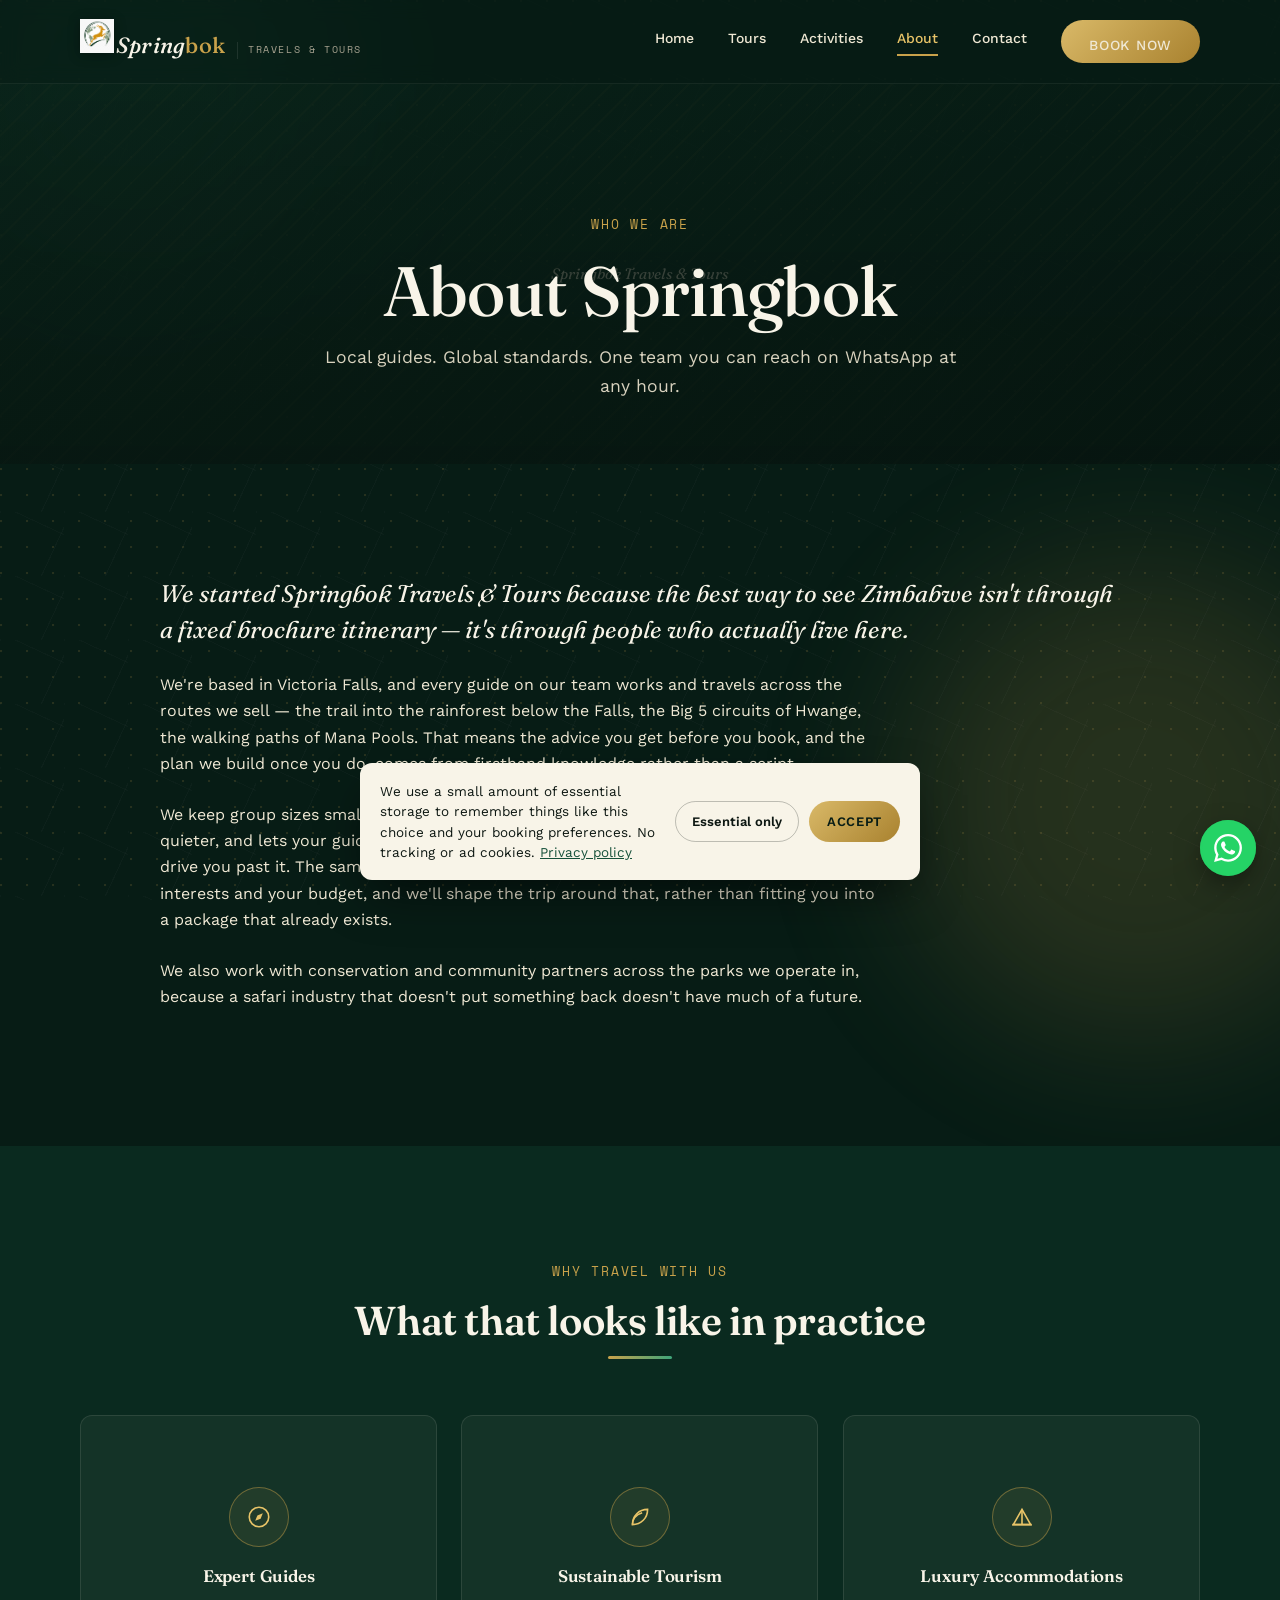
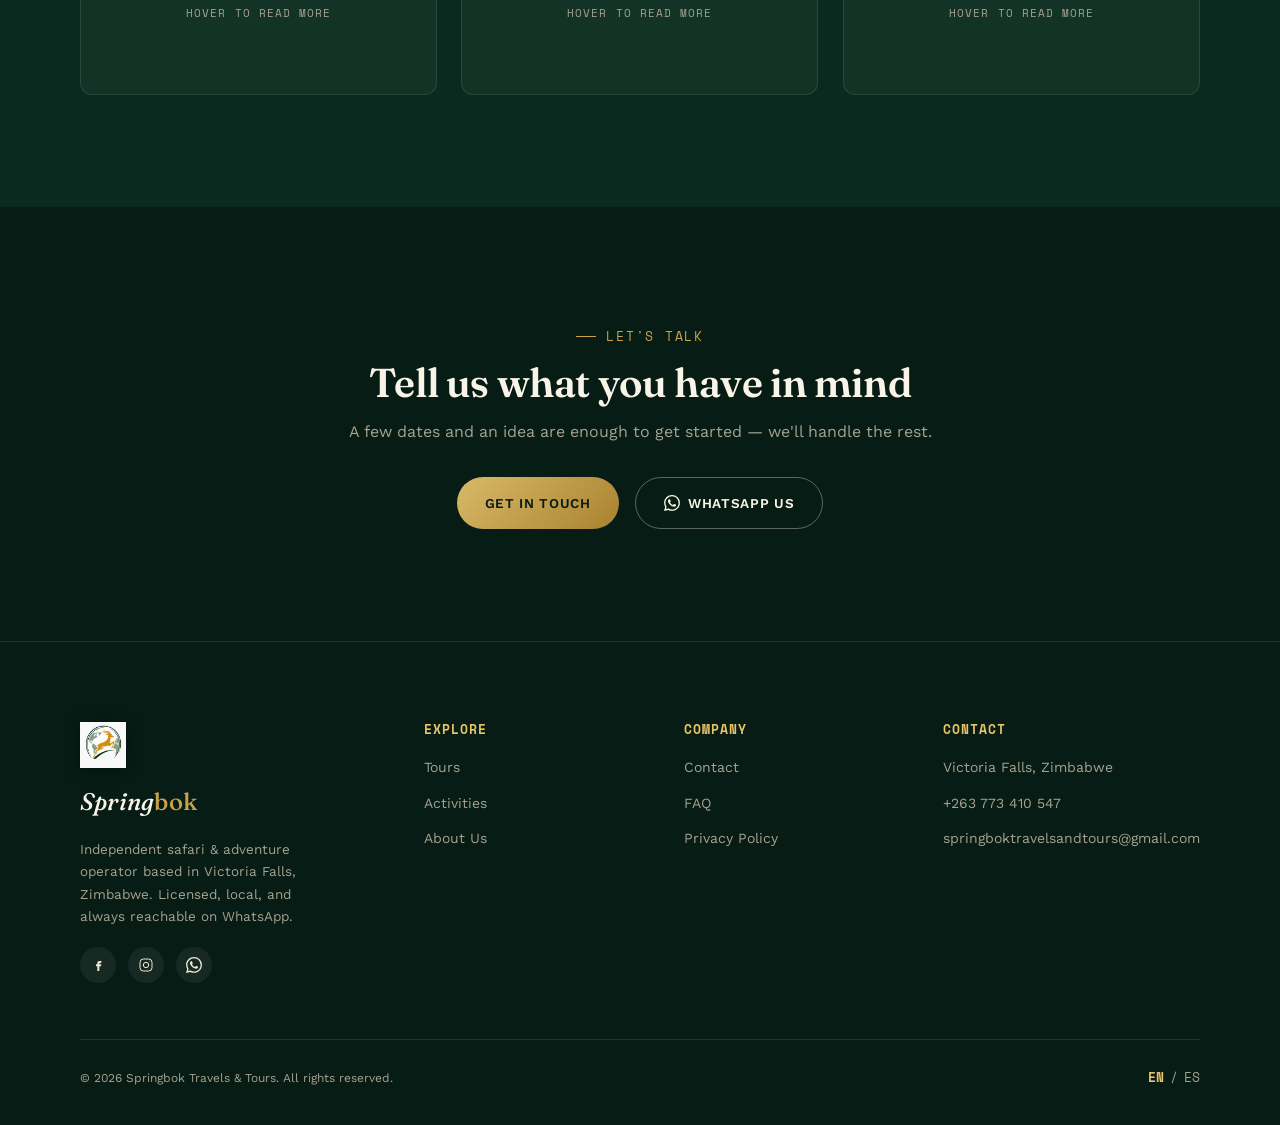
==== commit 0893b3a8: "btn--sm removed" ====
--- a/about.html
+++ b/about.html
@@ -34,7 +34,7 @@
                     <a href="activities.html" class="nav-link">Activities</a>
                     <a href="about.html" class="nav-link">About</a>
                     <a href="contact.html" class="nav-link">Contact</a>
-                    <a href="tours.html" class="nav-link btn btn--gold btn--sm">Book Now</a>
+                    <a href="tours.html" class="nav-link btn btn--gold ">Book Now</a>
                 </div>
                 <button class="hamburger" aria-label="Open navigation menu" aria-expanded="false">
                     <span></span><span></span><span></span>
--- a/style.css
+++ b/style.css
@@ -346,11 +346,6 @@
 
     .btn--block {
         width: 100%;
-    }
-
-    .btn--sm {
-        padding: 9px 18px;
-        font-size: 12px;
     }
 
     /* --- Header --- */
